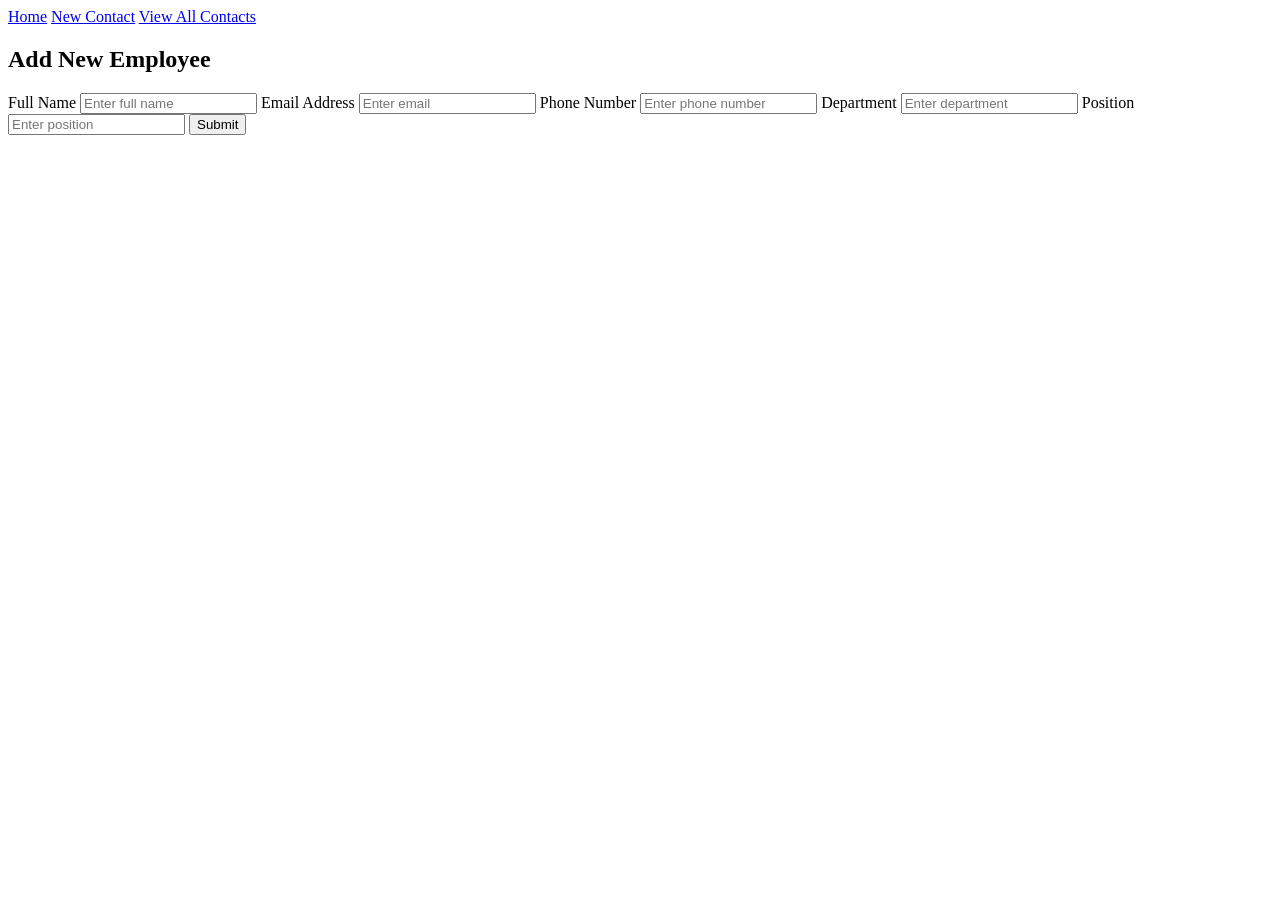
==== new-contact.html @ 5dff55c8 "Add new-contact.html page with employee form" ====
<!DOCTYPE html>
<html>

<head>
<title>New Contact</title>
<link rel="stylesheet" href="styles.css">
</head>

<body>

<nav>
<a href="index.html">Home</a>
<a href="new-contact.html">New Contact</a>
<a href="view-contacts.html">View All Contacts</a>
</nav>

<div class="container">

<h2>Add New Employee</h2>

<form>

<label>Full Name</label>
<input type="text" placeholder="Enter full name" required>

<label>Email Address</label>
<input type="email" placeholder="Enter email" required>

<label>Phone Number</label>
<input type="text" placeholder="Enter phone number">

<label>Department</label>
<input type="text" placeholder="Enter department">

<label>Position</label>
<input type="text" placeholder="Enter position">

<button type="submit">Submit</button>

</form>

</div>

</body>

</html>
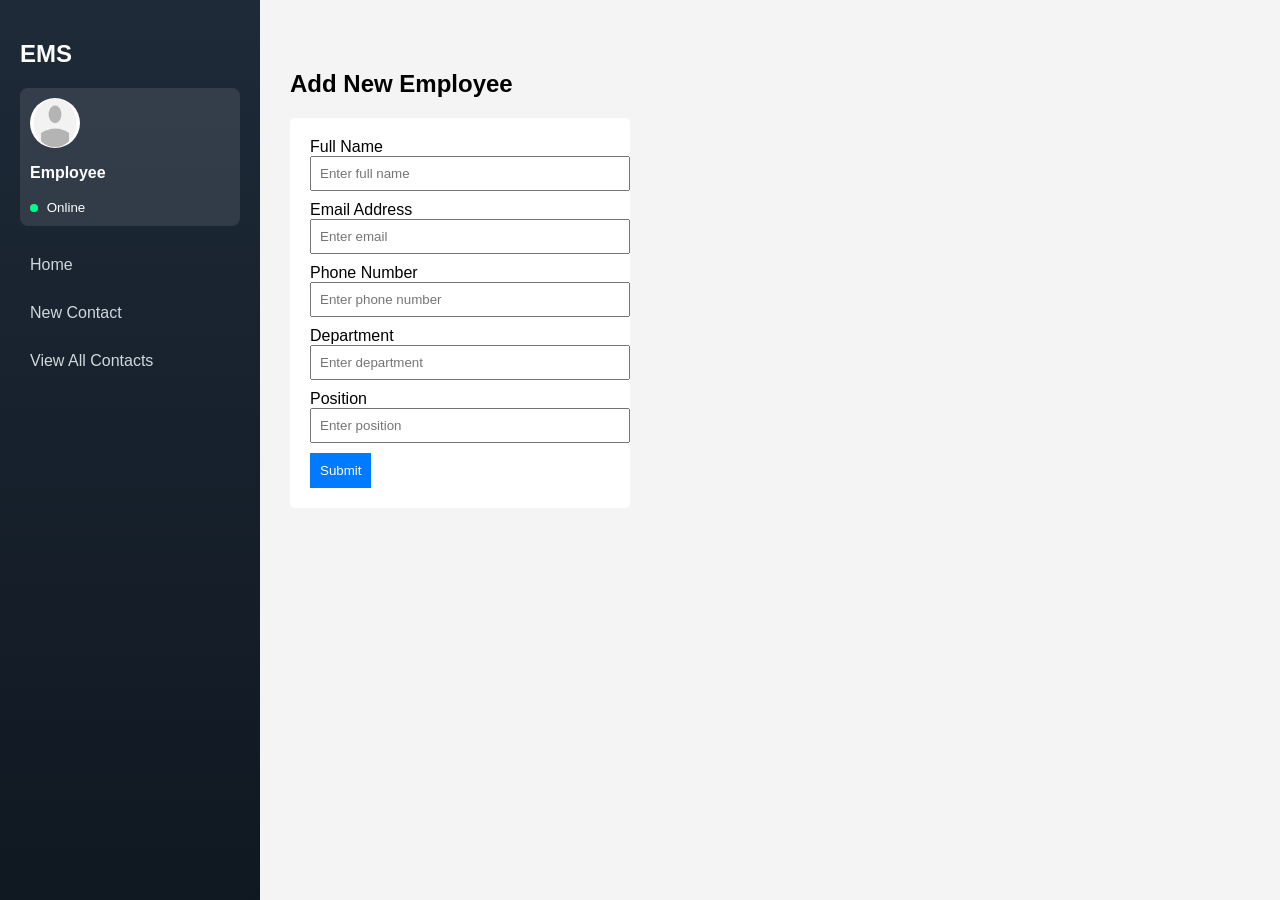
==== commit 6d5cabd8: "Link main.js to index, new-contact and view-contacts pages" ====
--- a/new-contact.html
+++ b/new-contact.html
@@ -2,45 +2,51 @@
 <html>
 
 <head>
-<title>New Contact</title>
-<link rel="stylesheet" href="styles.css">
+    <title>New Contact</title>
+    <link rel="stylesheet" href="styles.css">
 </head>
 
 <body>
 
-<nav>
-<a href="index.html">Home</a>
-<a href="new-contact.html">New Contact</a>
-<a href="view-contacts.html">View All Contacts</a>
-</nav>
+    <!-- Sidebar -->
+    <div class="sidebar">
+        <h2>EMS</h2>
+        <div class="profile">
+            <img src="images/profile.jpg" alt="Profile" class="profile-pic">
+            <p><strong>Employee</strong></p>
+            <small><span class="status"></span> Online</small>
+        </div>
 
-<div class="container">
+        <a href="index.html">Home</a>
+        <a href="new-contact.html" class="active">New Contact</a>
+        <a href="view-contacts.html">View All Contacts</a>
+    </div>
 
-<h2>Add New Employee</h2>
+    <!-- Main content -->
+    <div class="main">
+        <div class="container">
+            <h2>Add New Employee</h2>
+            <form id="employeeForm">
+                <label>Full Name</label>
+                <input type="text" id="name" placeholder="Enter full name" required>
 
-<form>
+                <label>Email Address</label>
+                <input type="email" id="email" placeholder="Enter email" required>
 
-<label>Full Name</label>
-<input type="text" placeholder="Enter full name" required>
+                <label>Phone Number</label>
+                <input type="text" id="phone" placeholder="Enter phone number">
 
-<label>Email Address</label>
-<input type="email" placeholder="Enter email" required>
+                <label>Department</label>
+                <input type="text" id="department" placeholder="Enter department">
 
-<label>Phone Number</label>
-<input type="text" placeholder="Enter phone number">
+                <label>Position</label>
+                <input type="text" id="position" placeholder="Enter position">
 
-<label>Department</label>
-<input type="text" placeholder="Enter department">
+                <button type="submit">Submit</button>
+            </form>
+        </div>
+    </div>
 
-<label>Position</label>
-<input type="text" placeholder="Enter position">
-
-<button type="submit">Submit</button>
-
-</form>
-
-</div>
-
+    <script src="main.js"></script>
 </body>
-
 </html>
--- a/styles.css
+++ b/styles.css
@@ -0,0 +1,183 @@
+/* General page styling */
+body {
+    font-family: Arial, sans-serif;
+    margin: 0;
+    background-color: #f4f4f4;
+}
+
+/* Navigation bar */
+nav {
+    background-color: #333;
+    padding: 15px;
+}
+
+nav a {
+    color: white;
+    margin-right: 20px;
+    text-decoration: none;
+    font-weight: bold;
+}
+
+nav a:hover {
+    text-decoration: underline;
+}
+
+.container {
+    padding: 30px;
+}
+
+form {
+    background: white;
+    padding: 20px;
+    width: 300px;
+    border-radius: 5px;
+}
+
+input {
+    width: 100%;
+    padding: 8px;
+    margin-bottom: 10px;
+}
+
+button {
+    padding: 10px;
+    background-color: #007BFF;
+    color: white;
+    border: none;
+    cursor: pointer;
+}
+
+button:hover {
+    background-color: #0056b3;
+}
+
+table {
+    width: 100%;
+    border-collapse: collapse;
+    background: white;
+}
+
+table, th, td {
+    border: 1px solid #ddd;
+}
+
+th, td {
+    padding: 10px;
+    text-align: left;
+}
+
+th {
+    background-color: #333;
+    color: white;
+}
+
+/* ===== SIDEBAR ===== */
+.sidebar {
+    width: 220px;
+    height: 100vh;
+    background: linear-gradient(180deg, #1e2a38, #0f1720);
+    color: white;
+    position: fixed;
+    top: 0;
+    left: 0;
+    padding: 20px;
+}
+
+.sidebar h2 {
+    margin-bottom: 20px;
+}
+
+.sidebar .profile {
+    background: rgba(255,255,255,0.1);
+    padding: 10px;
+    border-radius: 8px;
+    margin-bottom: 20px;
+}
+
+.sidebar a {
+    display: block;
+    color: #cfd8dc;
+    padding: 10px;
+    margin: 10px 0;
+    text-decoration: none;
+    border-radius: 5px;
+}
+
+.sidebar a:hover {
+    background: #1abc9c;
+    color: white;
+}
+
+/* ===== MAIN LAYOUT ===== */
+.main {
+    margin-left: 240px;
+    padding: 20px;
+}
+
+/* ===== CARDS ===== */
+.cards {
+    display: flex;
+    gap: 20px;
+    margin-top: 20px;
+}
+
+.card {
+    flex: 1;
+    padding: 20px;
+    border-radius: 10px;
+    color: white;
+    box-shadow: 0 4px 10px rgba(0,0,0,0.2);
+}
+
+/* Colorful gradients */
+.blue {
+    background: linear-gradient(45deg, #36d1dc, #5b86e5);
+}
+
+.green {
+    background: linear-gradient(45deg, #11998e, #38ef7d);
+}
+
+/* Card text */
+.card h2 {
+    font-size: 30px;
+    margin: 0;
+}
+
+.card p {
+    margin-top: 10px;
+}
+
+/* Profile image */
+.profile-pic {
+    width: 50px;
+    height: 50px;
+    border-radius: 50%;
+    display: block;
+    margin-bottom: 10px;
+}
+
+/* Card icons */
+.card-icon {
+    width: 40px;
+    height: 40px;
+    margin-bottom: 10px;
+}
+
+.status {
+    display: inline-block;
+    width: 8px;
+    height: 8px;
+    background: #00ff88;
+    border-radius: 50%;
+    margin-right: 5px;
+}
+
+.card {
+    transition: transform 0.2s, box-shadow 0.2s;
+}
+
+.card:hover {
+    transform: translateY(-5px);
+    box-shadow: 0 8px 20px rgba(0,0,0,0.3);
+}
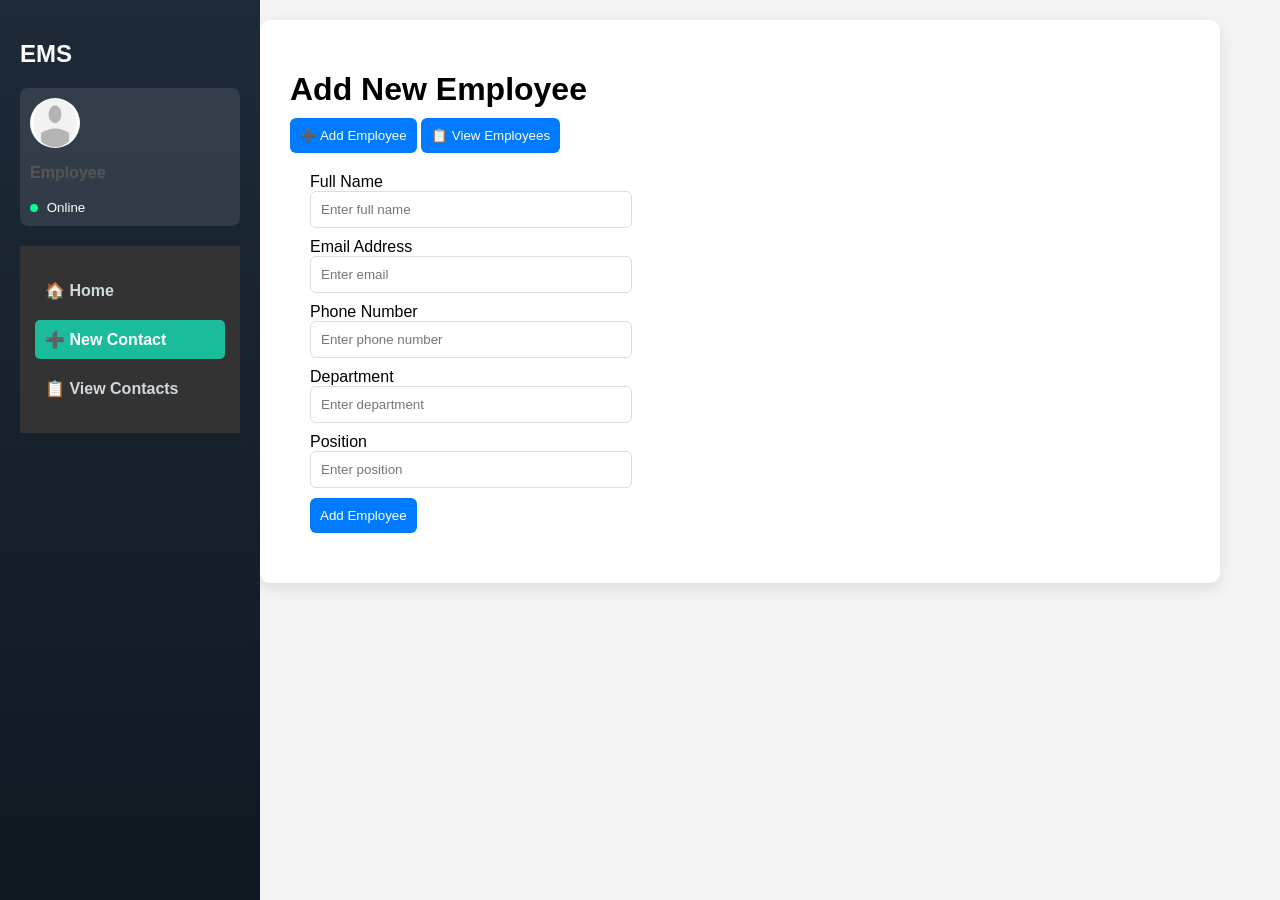
==== commit db9d2b7d: "add quick buttons and mini dashboard system to all pages" ====
--- a/new-contact.html
+++ b/new-contact.html
@@ -1,52 +1,78 @@
 <!DOCTYPE html>
-<html>
-
+<html lang="en">
 <head>
+    <meta charset="UTF-8">
+    <meta name="viewport" content="width=device-width, initial-scale=1.0">
     <title>New Contact</title>
     <link rel="stylesheet" href="styles.css">
 </head>
 
 <body>
 
-    <!-- Sidebar -->
-    <div class="sidebar">
-        <h2>EMS</h2>
-        <div class="profile">
-            <img src="images/profile.jpg" alt="Profile" class="profile-pic">
-            <p><strong>Employee</strong></p>
-            <small><span class="status"></span> Online</small>
+<!-- Sidebar -->
+<div class="sidebar">
+    <h2>EMS</h2>
+
+    <div class="profile">
+        <img src="images/profile.jpg" alt="Profile" class="profile-pic">
+        <p><strong>Employee</strong></p>
+        <small><span class="status"></span> Online</small>
+    </div>
+
+    <nav>
+        <a href="index.html">🏠 Home</a>
+        <a href="new-contact.html" class="active">➕ New Contact</a>
+        <a href="view-contacts.html">📋 View Contacts</a>
+    </nav>
+</div>
+
+<!-- Main -->
+<div class="main">
+    <div class="container">
+
+        <h1>Add New Employee</h1>
+
+        <!-- Quick Actions -->
+        <div class="quick-actions">
+            <button onclick="location.href='new-contact.html'">➕ Add Employee</button>
+            <button onclick="location.href='view-contacts.html'">📋 View Employees</button>
         </div>
 
-        <a href="index.html">Home</a>
-        <a href="new-contact.html" class="active">New Contact</a>
-        <a href="view-contacts.html">View All Contacts</a>
-    </div>
+        <!-- FORM -->
+        <form id="employeeForm">
 
-    <!-- Main content -->
-    <div class="main">
-        <div class="container">
-            <h2>Add New Employee</h2>
-            <form id="employeeForm">
+            <div class="form-group">
                 <label>Full Name</label>
                 <input type="text" id="name" placeholder="Enter full name" required>
+            </div>
 
+            <div class="form-group">
                 <label>Email Address</label>
                 <input type="email" id="email" placeholder="Enter email" required>
+            </div>
 
+            <div class="form-group">
                 <label>Phone Number</label>
                 <input type="text" id="phone" placeholder="Enter phone number">
+            </div>
 
+            <div class="form-group">
                 <label>Department</label>
                 <input type="text" id="department" placeholder="Enter department">
+            </div>
 
+            <div class="form-group">
                 <label>Position</label>
                 <input type="text" id="position" placeholder="Enter position">
+            </div>
 
-                <button type="submit">Submit</button>
-            </form>
-        </div>
+            <button type="submit" class="btn">Add Employee</button>
+
+        </form>
+
     </div>
+</div>
 
-    <script src="main.js"></script>
+<script src="main.js"></script>
 </body>
 </html>
--- a/styles.css
+++ b/styles.css
@@ -180,4 +180,92 @@
 .card:hover {
     transform: translateY(-5px);
     box-shadow: 0 8px 20px rgba(0,0,0,0.3);
+}
+
+.sidebar a.active {
+    background: #1abc9c;
+    color: white;
+}
+
+h1 {
+    margin-bottom: 10px;
+}
+
+p {
+    color: #555;
+}
+
+.container {
+    max-width: 900px;
+}
+
+/* ===== BETTER BUTTONS ===== */
+button {
+    border-radius: 6px;
+    transition: 0.3s;
+}
+
+button:hover {
+    transform: scale(1.05);
+}
+
+/* Action buttons (Details, Edit, Delete) */
+td button:nth-child(1) {
+    background: #6c5ce7; /* purple */
+}
+
+td button:nth-child(2) {
+    background: #f39c12; /* orange */
+}
+
+td button:nth-child(3) {
+    background: #e74c3c; /* red */
+}
+
+/* ===== FORM IMPROVEMENT ===== */
+form input {
+    border: 1px solid #ddd;
+    border-radius: 6px;
+    padding: 10px;
+}
+
+form input:focus {
+    outline: none;
+    border-color: #1abc9c;
+}
+
+.container {
+    background: white;
+    border-radius: 10px;
+    box-shadow: 0 5px 15px rgba(0,0,0,0.1);
+}
+
+.sidebar a {
+    transition: 0.3s;
+}
+
+/* ===== TABLE IMPROVEMENT ===== */
+table {
+    border-radius: 10px;
+    overflow: hidden;
+}
+
+tr:hover {
+    background: #f1f5ff;
+}
+
+/* ===== FADE IN ===== */
+.main {
+    animation: fadeIn 0.5s ease-in;
+}
+
+@keyframes fadeIn {
+    from {
+        opacity: 0;
+        transform: translateY(10px);
+    }
+    to {
+        opacity: 1;
+        transform: translateY(0);
+    }
 }
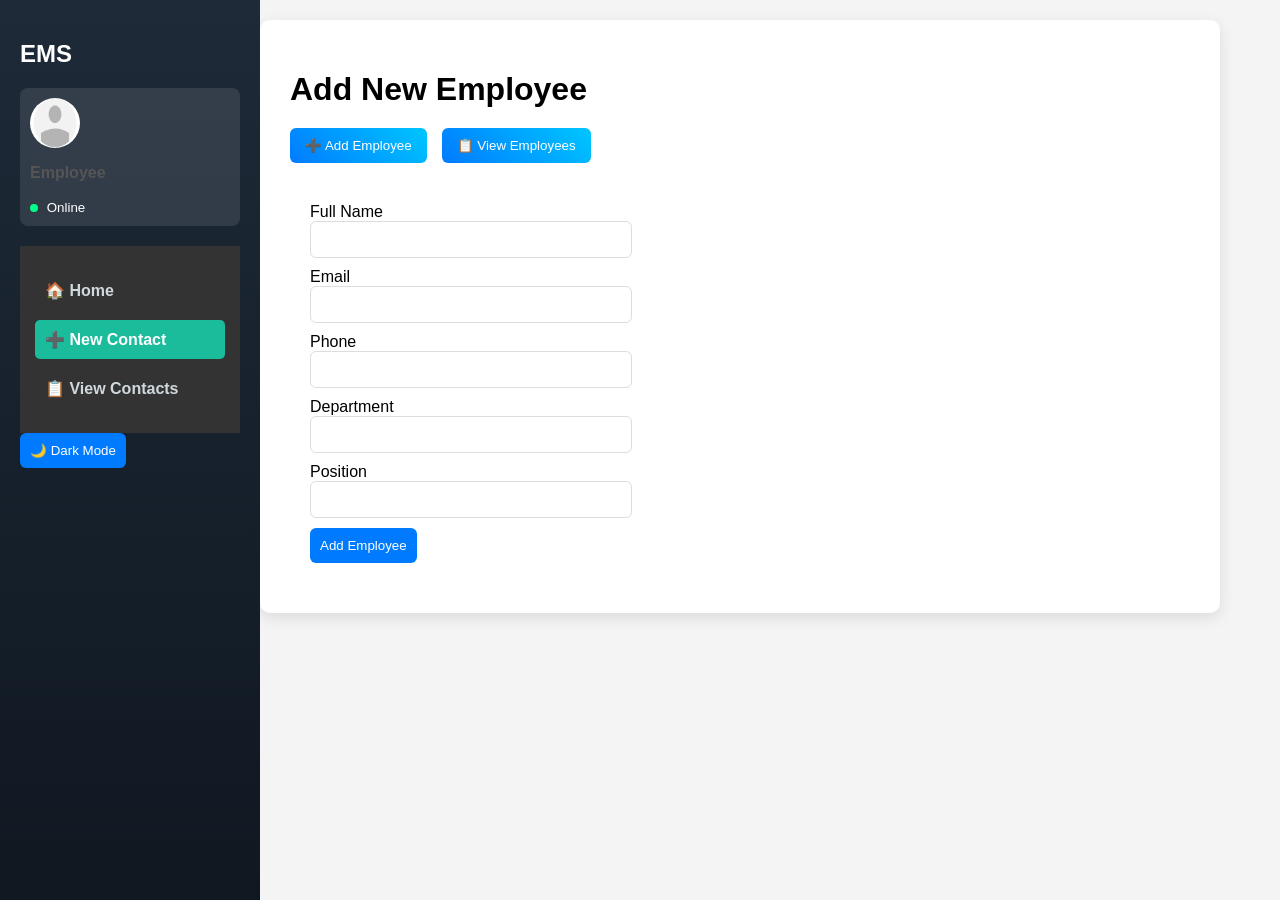
==== commit 2e369622: "Add dark mode toogle" ====
--- a/new-contact.html
+++ b/new-contact.html
@@ -2,19 +2,17 @@
 <html lang="en">
 <head>
     <meta charset="UTF-8">
-    <meta name="viewport" content="width=device-width, initial-scale=1.0">
     <title>New Contact</title>
     <link rel="stylesheet" href="styles.css">
 </head>
 
 <body>
 
-<!-- Sidebar -->
 <div class="sidebar">
     <h2>EMS</h2>
 
     <div class="profile">
-        <img src="images/profile.jpg" alt="Profile" class="profile-pic">
+        <img src="images/profile.jpg" class="profile-pic">
         <p><strong>Employee</strong></p>
         <small><span class="status"></span> Online</small>
     </div>
@@ -24,50 +22,37 @@
         <a href="new-contact.html" class="active">➕ New Contact</a>
         <a href="view-contacts.html">📋 View Contacts</a>
     </nav>
+
+    <button class="dark-toggle" onclick="toggleDarkMode()">🌙 Dark Mode</button>
 </div>
 
-<!-- Main -->
 <div class="main">
     <div class="container">
 
         <h1>Add New Employee</h1>
 
-        <!-- Quick Actions -->
         <div class="quick-actions">
             <button onclick="location.href='new-contact.html'">➕ Add Employee</button>
             <button onclick="location.href='view-contacts.html'">📋 View Employees</button>
         </div>
 
-        <!-- FORM -->
         <form id="employeeForm">
+            <label>Full Name</label>
+            <input type="text" id="name" required>
 
-            <div class="form-group">
-                <label>Full Name</label>
-                <input type="text" id="name" placeholder="Enter full name" required>
-            </div>
+            <label>Email</label>
+            <input type="email" id="email" required>
 
-            <div class="form-group">
-                <label>Email Address</label>
-                <input type="email" id="email" placeholder="Enter email" required>
-            </div>
+            <label>Phone</label>
+            <input type="text" id="phone">
 
-            <div class="form-group">
-                <label>Phone Number</label>
-                <input type="text" id="phone" placeholder="Enter phone number">
-            </div>
+            <label>Department</label>
+            <input type="text" id="department">
 
-            <div class="form-group">
-                <label>Department</label>
-                <input type="text" id="department" placeholder="Enter department">
-            </div>
+            <label>Position</label>
+            <input type="text" id="position">
 
-            <div class="form-group">
-                <label>Position</label>
-                <input type="text" id="position" placeholder="Enter position">
-            </div>
-
-            <button type="submit" class="btn">Add Employee</button>
-
+            <button type="submit">Add Employee</button>
         </form>
 
     </div>
--- a/styles.css
+++ b/styles.css
@@ -268,4 +268,49 @@
         opacity: 1;
         transform: translateY(0);
     }
+}
+
+/* ===== QUICK ACTIONS ===== */
+.quick-actions {
+    margin: 20px 0;
+    display: flex;
+    gap: 15px;
+}
+
+.quick-actions button {
+    padding: 10px 15px;
+    border: none;
+    border-radius: 6px;
+    background: linear-gradient(45deg, #007BFF, #00c6ff);
+    color: white;
+    cursor: pointer;
+    transition: 0.3s;
+}
+
+.quick-actions button:hover {
+    transform: scale(1.05);
+}
+
+/* Purple card */
+.purple {
+    background: linear-gradient(45deg, #8e44ad, #c39bd3);
+}
+
+/* Recent Activity */
+.recent {
+    margin-top: 30px;
+    background: white;
+    padding: 20px;
+    border-radius: 10px;
+    box-shadow: 0 5px 15px rgba(0,0,0,0.1);
+}
+
+.recent ul {
+    list-style: none;
+    padding: 0;
+}
+
+.recent li {
+    padding: 8px 0;
+    border-bottom: 1px solid #eee;
 }
